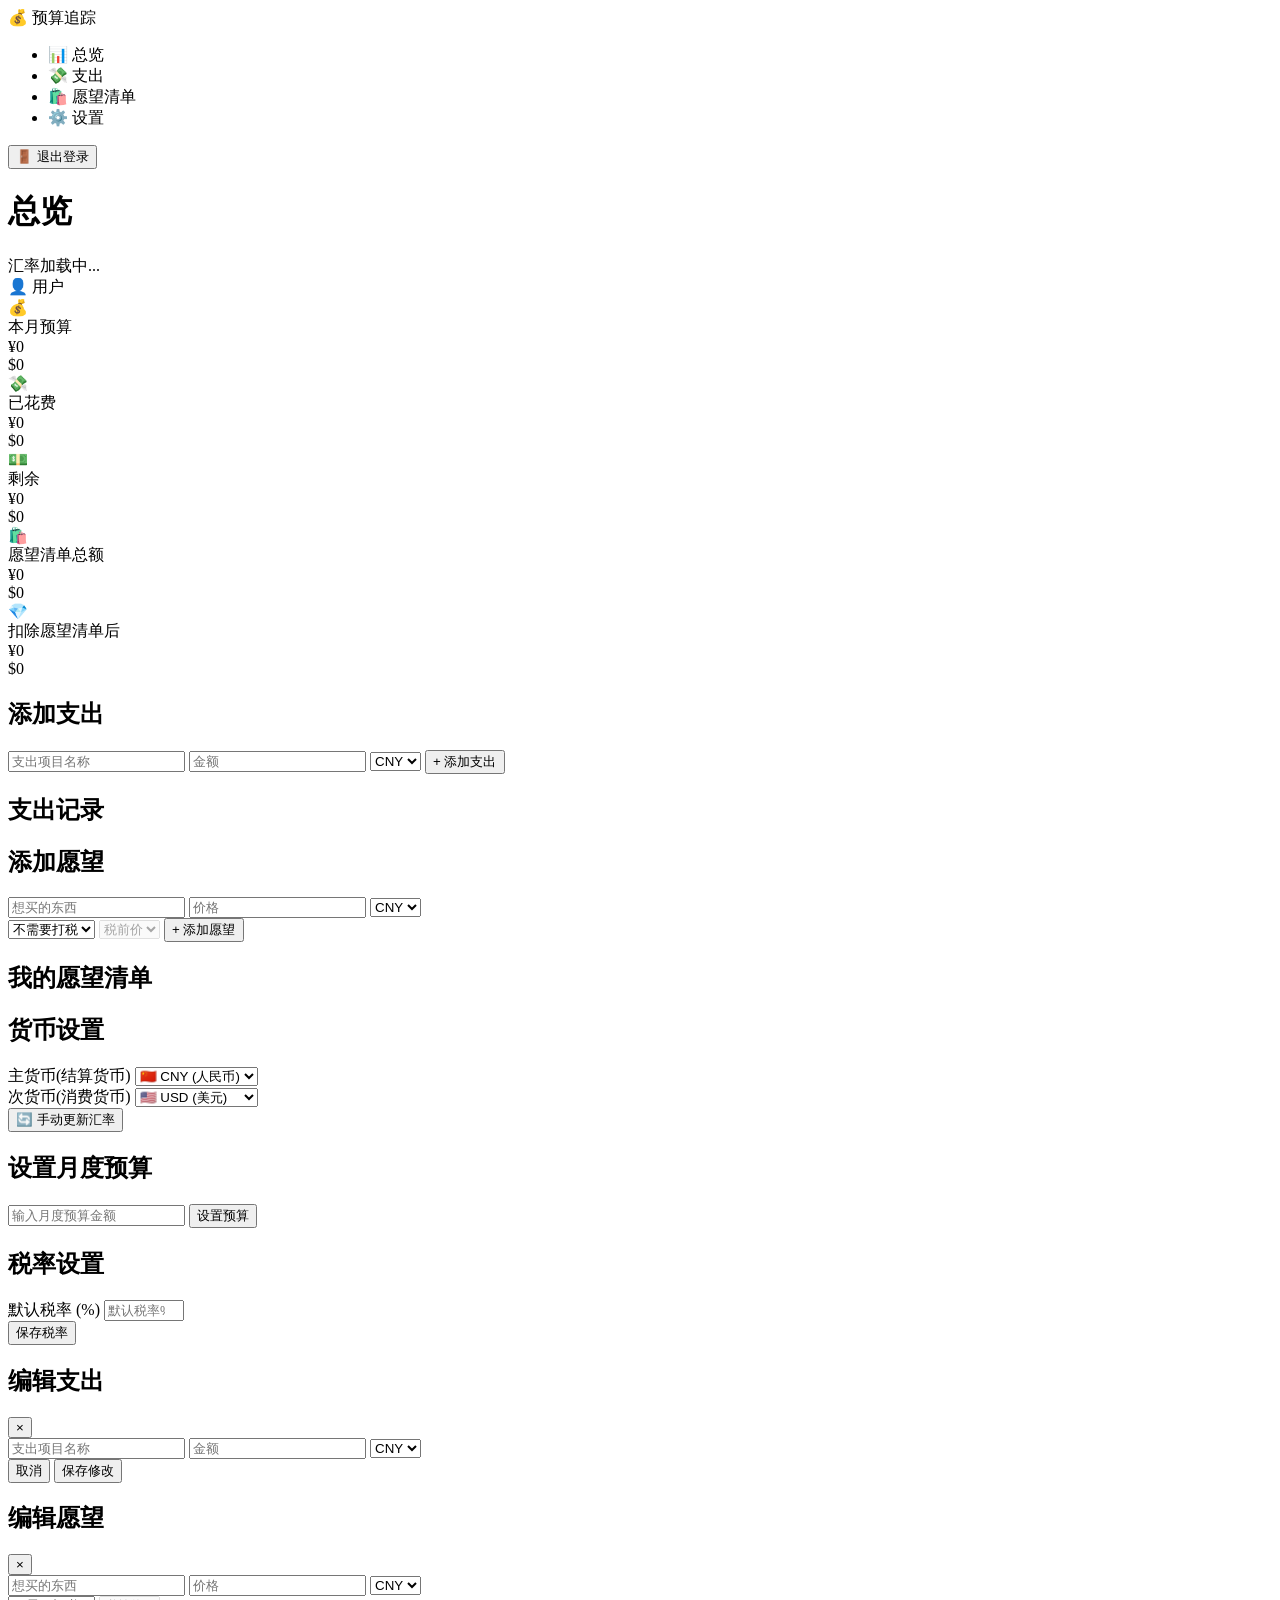
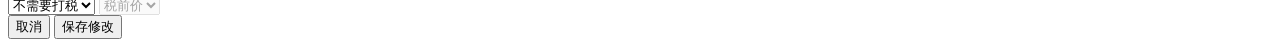
==== public/index.html @ b4227cae "PWA function Added" ====
<!DOCTYPE html>
<html lang="zh-CN">
<head>
    <meta charset="UTF-8">
    <meta name="viewport" content="width=device-width, initial-scale=1.0, user-scalable=no">
    <meta name="apple-mobile-web-app-capable" content="yes">
    <meta name="apple-mobile-web-app-status-bar-style" content="black-translucent">
    <meta name="apple-mobile-web-app-title" content="预算追踪">
    <meta name="theme-color" content="#6366f1">
    <title>预算追踪器</title>
    <link rel="stylesheet" href="style.css">
    <link rel="manifest" href="/manifest.json">
    <link rel="apple-touch-icon" href="/icons/icon-192x192.svg">
</head>
<body>
    <nav class="sidebar">
        <div class="logo">
            <span class="logo-icon">💰</span>
            <span class="logo-text">预算追踪</span>
        </div>
        <ul class="nav-menu">
            <li class="nav-item active" data-section="overview">
                <span class="nav-icon">📊</span>
                <span class="nav-text">总览</span>
            </li>
            <li class="nav-item" data-section="expenses">
                <span class="nav-icon">💸</span>
                <span class="nav-text">支出</span>
            </li>
            <li class="nav-item" data-section="wishlist">
                <span class="nav-icon">🛍️</span>
                <span class="nav-text">愿望清单</span>
            </li>
            <li class="nav-item" data-section="settings">
                <span class="nav-icon">⚙️</span>
                <span class="nav-text">设置</span>
            </li>
        </ul>
        <div class="sidebar-footer">
            <button class="logout-btn" onclick="logout()">
                <span class="nav-icon">🚪</span>
                <span class="nav-text">退出登录</span>
            </button>
        </div>
    </nav>

    <div class="main-content">
        <header class="top-bar">
            <h1 id="pageTitle">总览</h1>
            <div class="top-bar-right">
                <div class="rate-badge" id="rateInfo">汇率加载中...</div>
                <div class="user-info">
                    <span class="user-icon">👤</span>
                    <span class="user-name" id="userName">用户</span>
                </div>
            </div>
        </header>

        <!-- 总览页面 -->
        <div class="page active" id="overview-page">
            <div class="stats-grid">
                <div class="stat-card budget-card">
                    <div class="stat-icon">💰</div>
                    <div class="stat-content">
                        <div class="stat-label">本月预算</div>
                        <div class="stat-value" id="budgetPrimary">¥0</div>
                        <div class="stat-secondary" id="budgetSecondary">$0</div>
                    </div>
                </div>
                <div class="stat-card spent-card">
                    <div class="stat-icon">💸</div>
                    <div class="stat-content">
                        <div class="stat-label">已花费</div>
                        <div class="stat-value" id="spentPrimary">¥0</div>
                        <div class="stat-secondary" id="spentSecondary">$0</div>
                    </div>
                </div>
                <div class="stat-card remaining-card">
                    <div class="stat-icon">💵</div>
                    <div class="stat-content">
                        <div class="stat-label">剩余</div>
                        <div class="stat-value" id="remainingPrimary">¥0</div>
                        <div class="stat-secondary" id="remainingSecondary">$0</div>
                    </div>
                </div>
            </div>

            <div class="stats-grid">
                <div class="stat-card wishlist-card">
                    <div class="stat-icon">🛍️</div>
                    <div class="stat-content">
                        <div class="stat-label">愿望清单总额</div>
                        <div class="stat-value" id="wishlistTotalPrimary">¥0</div>
                        <div class="stat-secondary" id="wishlistTotalSecondary">$0</div>
                    </div>
                </div>
                <div class="stat-card after-wishlist-card">
                    <div class="stat-icon">💎</div>
                    <div class="stat-content">
                        <div class="stat-label">扣除愿望清单后</div>
                        <div class="stat-value" id="afterWishlistPrimary">¥0</div>
                        <div class="stat-secondary" id="afterWishlistSecondary">$0</div>
                    </div>
                </div>
            </div>

        </div>

        <!-- 支出页面 -->
        <div class="page" id="expenses-page">
            <div class="card">
                <div class="card-header">
                    <h2>添加支出</h2>
                </div>
                <div class="card-body">
                    <div class="form-grid-4">
                        <input type="text" id="expenseName" placeholder="支出项目名称">
                        <input type="number" id="expenseAmount" placeholder="金额">
                        <select id="expenseCurrency">
                            <option value="primary" id="expenseCurrencyPrimary">CNY</option>
                            <option value="secondary" id="expenseCurrencySecondary">USD</option>
                        </select>
                        <button class="btn-primary" id="addExpense">+ 添加支出</button>
                    </div>
                </div>
            </div>
            <div class="card">
                <div class="card-header">
                    <h2>支出记录</h2>
                </div>
                <div class="card-body">
                    <div id="expensesList" class="list-container"></div>
                </div>
            </div>
        </div>

        <!-- 愿望清单页面 -->
        <div class="page" id="wishlist-page">
            <div class="card">
                <div class="card-header">
                    <h2>添加愿望</h2>
                </div>
                <div class="card-body">
                    <div class="wishlist-form-container">
                        <div class="form-row">
                            <input type="text" id="wishName" placeholder="想买的东西">
                            <input type="number" id="wishPrice" placeholder="价格">
                            <select id="wishCurrency">
                                <option value="primary" id="wishCurrencyPrimary">CNY</option>
                                <option value="secondary" id="wishCurrencySecondary">USD</option>
                            </select>
                        </div>
                        <div class="form-row">
                            <select id="wishTaxOption">
                                <option value="no">不需要打税</option>
                                <option value="yes">需要打税</option>
                            </select>
                            <select id="wishTaxType" disabled>
                                <option value="before">税前价</option>
                                <option value="after">税后价</option>
                            </select>
                            <button class="btn-primary" id="addWish">+ 添加愿望</button>
                        </div>
                    </div>
                </div>
            </div>
            <div class="card">
                <div class="card-header">
                    <h2>我的愿望清单</h2>
                </div>
                <div class="card-body">
                    <div id="wishList" class="list-container"></div>
                </div>
            </div>
        </div>

        <!-- 设置页面 -->
        <div class="page" id="settings-page">
            <div class="card">
                <div class="card-header">
                    <h2>货币设置</h2>
                </div>
                <div class="card-body">
                    <div class="settings-group">
                        <label>主货币(结算货币)</label>
                        <select id="primaryCurrency">
                            <option value="CNY">🇨🇳 CNY (人民币)</option>
                            <option value="USD">🇺🇸 USD (美元)</option>
                            <option value="EUR">🇪🇺 EUR (欧元)</option>
                            <option value="GBP">🇬🇧 GBP (英镑)</option>
                            <option value="JPY">🇯🇵 JPY (日元)</option>
                            <option value="HKD">🇭🇰 HKD (港币)</option>
                            <option value="CAD">🇨🇦 CAD (加币)</option>
                        </select>
                    </div>
                    <div class="settings-group">
                        <label>次货币(消费货币)</label>
                        <select id="secondaryCurrency">
                            <option value="USD">🇺🇸 USD (美元)</option>
                            <option value="CNY">🇨🇳 CNY (人民币)</option>
                            <option value="EUR">🇪🇺 EUR (欧元)</option>
                            <option value="GBP">🇬🇧 GBP (英镑)</option>
                            <option value="JPY">🇯🇵 JPY (日元)</option>
                            <option value="HKD">🇭🇰 HKD (港币)</option>
                            <option value="CAD">🇨🇦 CAD (加币)</option>
                        </select>
                    </div>
                    <button class="btn-primary" id="updateRate">🔄 手动更新汇率</button>
                </div>
            </div>
            <div class="card">
                <div class="card-header">
                    <h2>设置月度预算</h2>
                </div>
                <div class="card-body">
                    <div class="input-group">
                        <input type="number" id="monthlyBudget" placeholder="输入月度预算金额">
                        <button class="btn-primary" id="setBudget">设置预算</button>
                    </div>
                </div>
            </div>
            <div class="card">
                <div class="card-header">
                    <h2>税率设置</h2>
                </div>
                <div class="card-body">
                    <div class="settings-group">
                        <label>默认税率 (%)</label>
                        <input type="number" id="taxRate" placeholder="默认税率%" min="0" max="100" step="0.01">
                    </div>
                    <button class="btn-primary" id="saveTaxRate">保存税率</button>
                </div>
            </div>
        </div>
    </div>

    <!-- 编辑支出模态框 -->
    <div id="editExpenseModal" class="modal">
        <div class="modal-content">
            <div class="modal-header">
                <h2>编辑支出</h2>
                <button class="modal-close" onclick="closeEditExpenseModal()">&times;</button>
            </div>
            <div class="modal-body">
                <div class="form-grid-4">
                    <input type="text" id="editExpenseName" placeholder="支出项目名称">
                    <input type="number" id="editExpenseAmount" placeholder="金额">
                    <select id="editExpenseCurrency">
                        <option value="primary" id="editExpenseCurrencyPrimary">CNY</option>
                        <option value="secondary" id="editExpenseCurrencySecondary">USD</option>
                    </select>
                </div>
            </div>
            <div class="modal-footer">
                <button class="btn-secondary" onclick="closeEditExpenseModal()">取消</button>
                <button class="btn-primary" id="saveEditExpense">保存修改</button>
            </div>
        </div>
    </div>

    <!-- 编辑愿望清单模态框 -->
    <div id="editWishModal" class="modal">
        <div class="modal-content">
            <div class="modal-header">
                <h2>编辑愿望</h2>
                <button class="modal-close" onclick="closeEditWishModal()">&times;</button>
            </div>
            <div class="modal-body">
                <div class="wishlist-form-container">
                    <div class="form-row">
                        <input type="text" id="editWishName" placeholder="想买的东西">
                        <input type="number" id="editWishPrice" placeholder="价格">
                        <select id="editWishCurrency">
                            <option value="primary" id="editWishCurrencyPrimary">CNY</option>
                            <option value="secondary" id="editWishCurrencySecondary">USD</option>
                        </select>
                    </div>
                    <div class="form-row">
                        <select id="editWishTaxOption">
                            <option value="no">不需要打税</option>
                            <option value="yes">需要打税</option>
                        </select>
                        <select id="editWishTaxType" disabled>
                            <option value="before">税前价</option>
                            <option value="after">税后价</option>
                        </select>
                    </div>
                </div>
            </div>
            <div class="modal-footer">
                <button class="btn-secondary" onclick="closeEditWishModal()">取消</button>
                <button class="btn-primary" id="saveEditWish">保存修改</button>
            </div>
        </div>
    </div>

    <script src="app.js"></script>
    <script>
        // 注册 Service Worker
        if ('serviceWorker' in navigator) {
            window.addEventListener('load', () => {
                navigator.serviceWorker.register('/service-worker.js')
                    .then(registration => {
                        console.log('Service Worker 注册成功:', registration.scope);
                    })
                    .catch(error => {
                        console.log('Service Worker 注册失败:', error);
                    });
            });
        }
    </script>
</body>
</html>
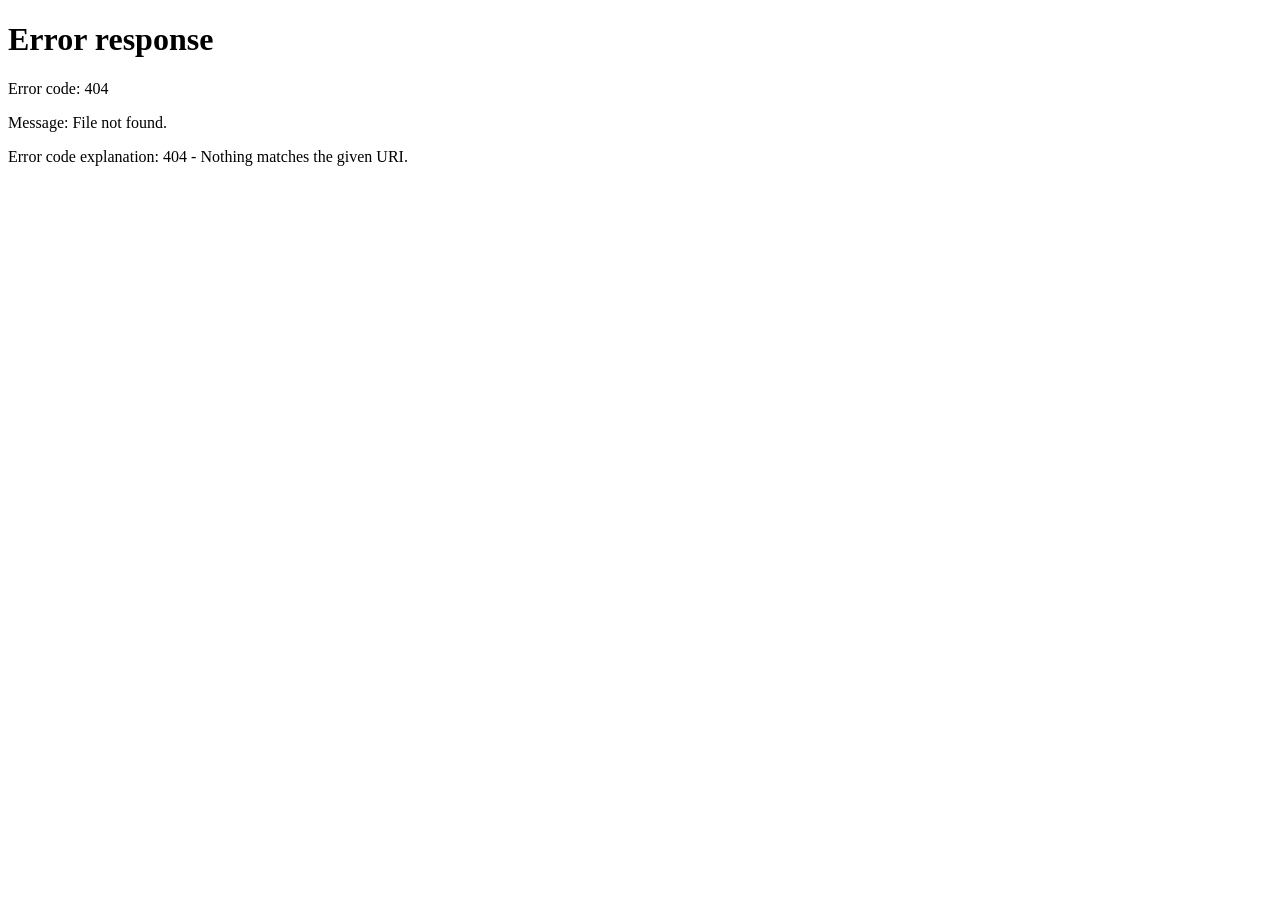
==== commit 96351403: "JWT Problem Fixed" ====
--- a/public/index.html
+++ b/public/index.html
@@ -29,7 +29,7 @@
             </li>
             <li class="nav-item" data-section="wishlist">
                 <span class="nav-icon">🛍️</span>
-                <span class="nav-text">愿望清单</span>
+                <span class="nav-text">愿望单</span>
             </li>
             <li class="nav-item" data-section="settings">
                 <span class="nav-icon">⚙️</span>
@@ -89,7 +89,7 @@
                 <div class="stat-card wishlist-card">
                     <div class="stat-icon">🛍️</div>
                     <div class="stat-content">
-                        <div class="stat-label">愿望清单总额</div>
+                        <div class="stat-label">愿望单总额</div>
                         <div class="stat-value" id="wishlistTotalPrimary">¥0</div>
                         <div class="stat-secondary" id="wishlistTotalSecondary">$0</div>
                     </div>
@@ -97,7 +97,7 @@
                 <div class="stat-card after-wishlist-card">
                     <div class="stat-icon">💎</div>
                     <div class="stat-content">
-                        <div class="stat-label">扣除愿望清单后</div>
+                        <div class="stat-label">扣除愿望单后</div>
                         <div class="stat-value" id="afterWishlistPrimary">¥0</div>
                         <div class="stat-secondary" id="afterWishlistSecondary">$0</div>
                     </div>
@@ -134,7 +134,7 @@
             </div>
         </div>
 
-        <!-- 愿望清单页面 -->
+        <!-- 愿望单页面 -->
         <div class="page" id="wishlist-page">
             <div class="card">
                 <div class="card-header">
@@ -166,7 +166,7 @@
             </div>
             <div class="card">
                 <div class="card-header">
-                    <h2>我的愿望清单</h2>
+                    <h2>我的愿望单</h2>
                 </div>
                 <div class="card-body">
                     <div id="wishList" class="list-container"></div>
@@ -258,7 +258,7 @@
         </div>
     </div>
 
-    <!-- 编辑愿望清单模态框 -->
+    <!-- 编辑愿望单模态框 -->
     <div id="editWishModal" class="modal">
         <div class="modal-content">
             <div class="modal-header">
@@ -296,12 +296,22 @@
 
     <script src="app.js"></script>
     <script>
-        // 注册 Service Worker
+        // 注销旧的 Service Worker 并注册新的
         if ('serviceWorker' in navigator) {
             window.addEventListener('load', () => {
+                // 先注销所有旧的 Service Worker
+                navigator.serviceWorker.getRegistrations().then(registrations => {
+                    registrations.forEach(registration => {
+                        registration.unregister();
+                    });
+                });
+                
+                // 注册新的 Service Worker
                 navigator.serviceWorker.register('/service-worker.js')
                     .then(registration => {
                         console.log('Service Worker 注册成功:', registration.scope);
+                        // 强制更新
+                        registration.update();
                     })
                     .catch(error => {
                         console.log('Service Worker 注册失败:', error);
